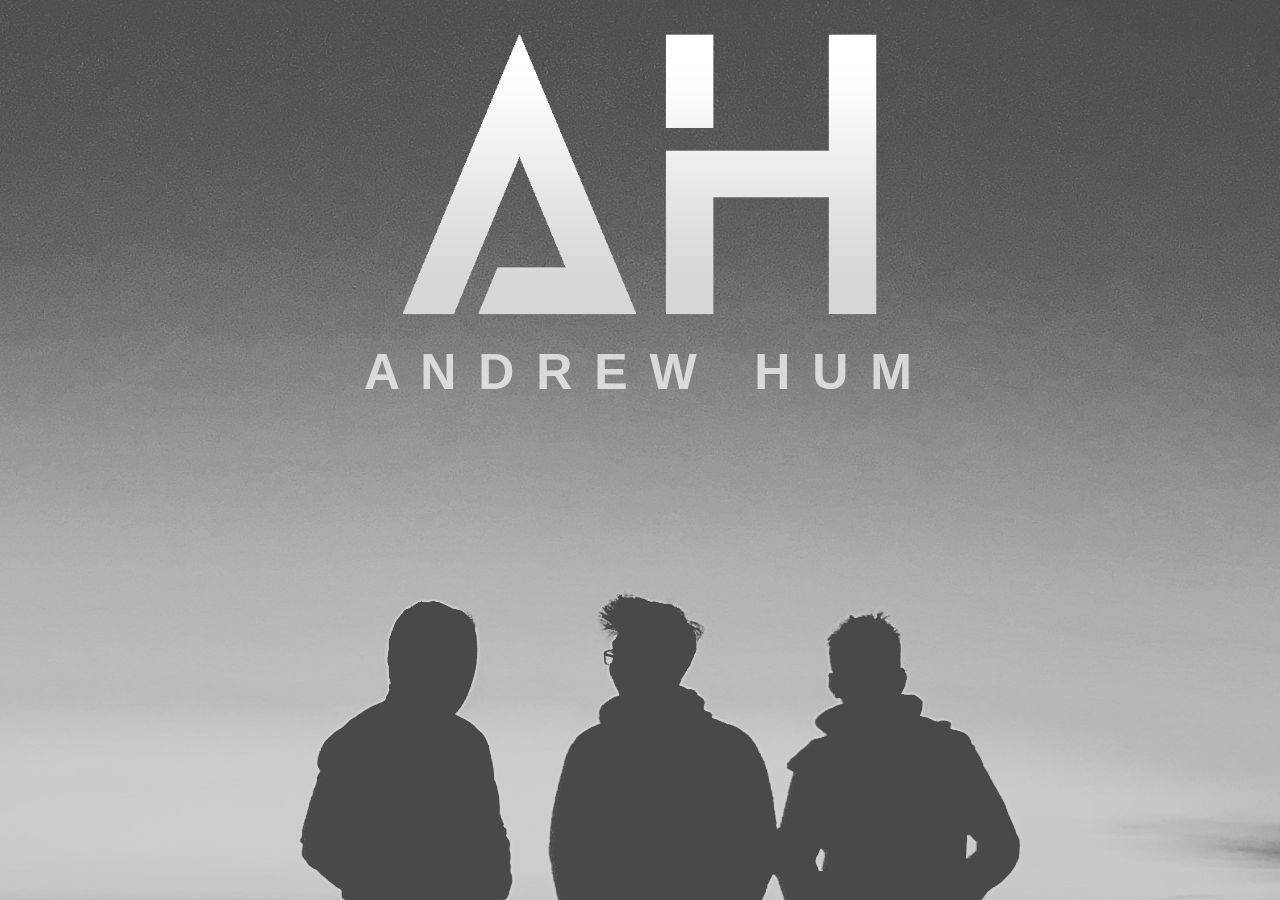
==== index.html @ 75f349b5 "Continue formatting home" ====
<html>
    <head>
        <title>Andrew Hum</title>
        <meta charset="UTF-8">
        <meta name="viewport" content="width=device-width, initial-scale=1.0">
        
    </head>
    <style>
        body, html { height: 100%; margin: 0; color: #777; line-height: 1.8; }
        body, h1, h2, h3, h4, h5, h6 { font-family: "Lato", sans-serif; }

        .animate-opacity{animation:opac 0.8s}@keyframes opac{from{opacity:0} to{opacity:0.7}}

        .bgimg1 {
            background-image : url('./images/indexbg.jpg');
            min-height: 100%;
            background-position: center;
            background-size: cover;
            background-repeat: no-repeat;
            background-attachment: fixed;
            position: relative;
        }

        .display-middle {
            position: absolute;
            left: 50%;
            transform:translate(-50%, 0);
        }

        .center {
            display: inline-block;
            width: auto;
            text-align: center;
        }

        .title {
            letter-spacing: 4px;
            color: white;
            font-size: 50px; 
            font-weight: bold;
            opacity: 0.7;
        }

        img {
            display: block;
            margin-left: auto;
            margin-right: auto;
            max-width: 500px;
            min-width: 300px;
        }
        
        .logo {

        }

    </style>
    <body>
        <div class="bgimg1" id = "home">
            <div class="logo">
                <img src="./images/logo.png" alt="logo" style="width:40%">
            </div>
            <div class ="display-middle" style="white-space:nowrap">
                <span class="center title animate-opacity">A N D R E W &nbsp H U M</span>
            </div>
        </div>
    </body>
</html>
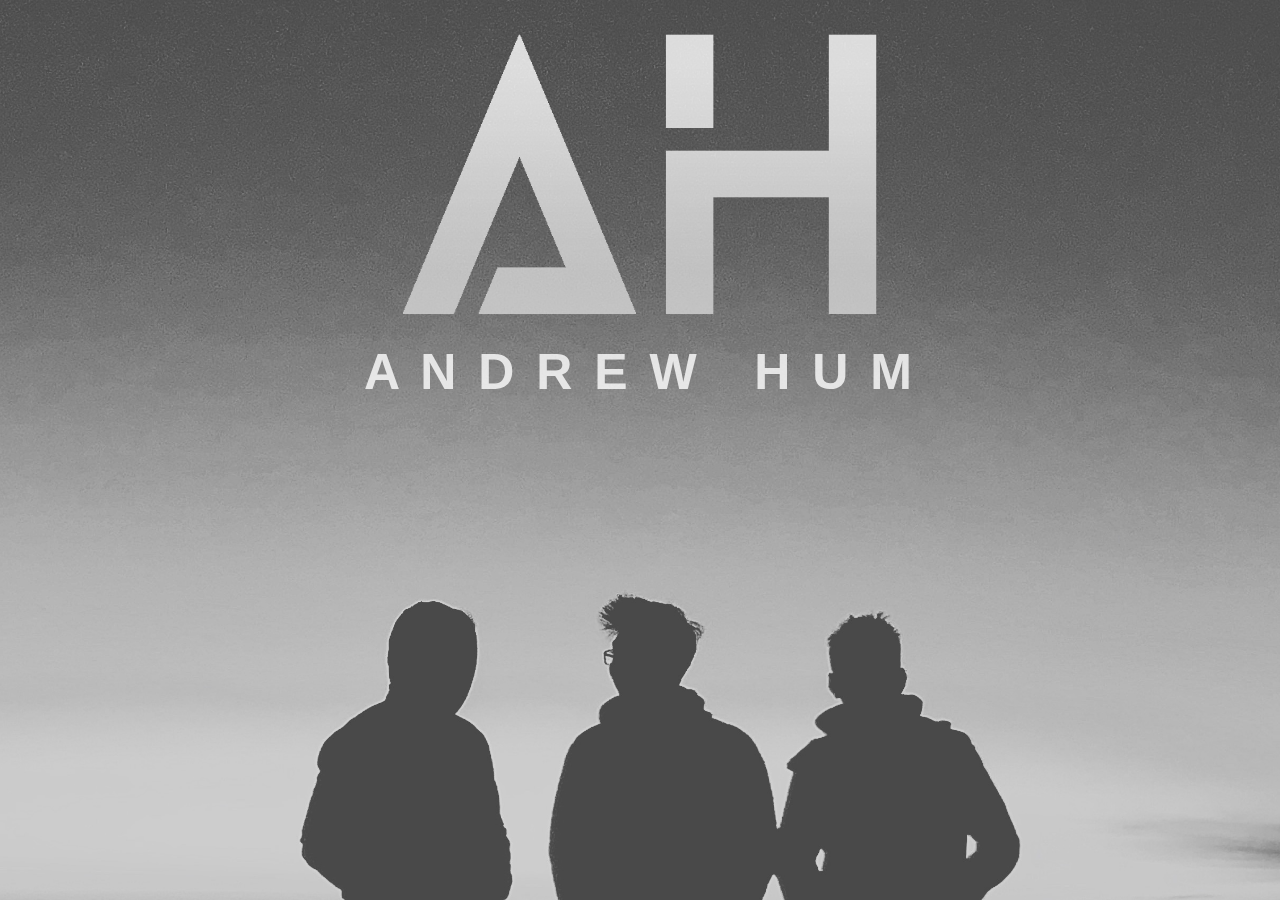
==== commit 424f2d4c: "mobile friendly" ====
--- a/index.html
+++ b/index.html
@@ -9,7 +9,7 @@
         body, html { height: 100%; margin: 0; color: #777; line-height: 1.8; }
         body, h1, h2, h3, h4, h5, h6 { font-family: "Lato", sans-serif; }
 
-        .animate-opacity{animation:opac 0.8s}@keyframes opac{from{opacity:0} to{opacity:0.7}}
+        .animate-opacity{animation:opac 1.3s}@keyframes opac{from{opacity:0} to{opacity:0.8}}
 
         .bgimg1 {
             background-image : url('./images/indexbg.jpg');
@@ -36,9 +36,9 @@
         .title {
             letter-spacing: 4px;
             color: white;
-            font-size: 50px; 
+            font-size: 50px;
             font-weight: bold;
-            opacity: 0.7;
+            opacity: 0.8;
         }
 
         img {
@@ -47,20 +47,26 @@
             margin-right: auto;
             max-width: 500px;
             min-width: 300px;
+            opacity: 0.8;
+            animation: opac 0.8s;
         }
-        
-        .logo {
 
+        @media screen and (max-width: 600px) {
+            .bgimg1 {
+                background-attachment: scroll;
+                min-height: 400px;
+            }
+            .hide-small {
+                display: none;
+            }
         }
 
     </style>
     <body>
         <div class="bgimg1" id = "home">
-            <div class="logo">
-                <img src="./images/logo.png" alt="logo" style="width:40%">
-            </div>
+            <img src="./images/logo.png" alt="logo" style="width:40%">
             <div class ="display-middle" style="white-space:nowrap">
-                <span class="center title animate-opacity">A N D R E W &nbsp H U M</span>
+                <span class="center title animate-opacity">A N D R E W <span class="hide-small">&nbsp H U M</span></span>
             </div>
         </div>
     </body>
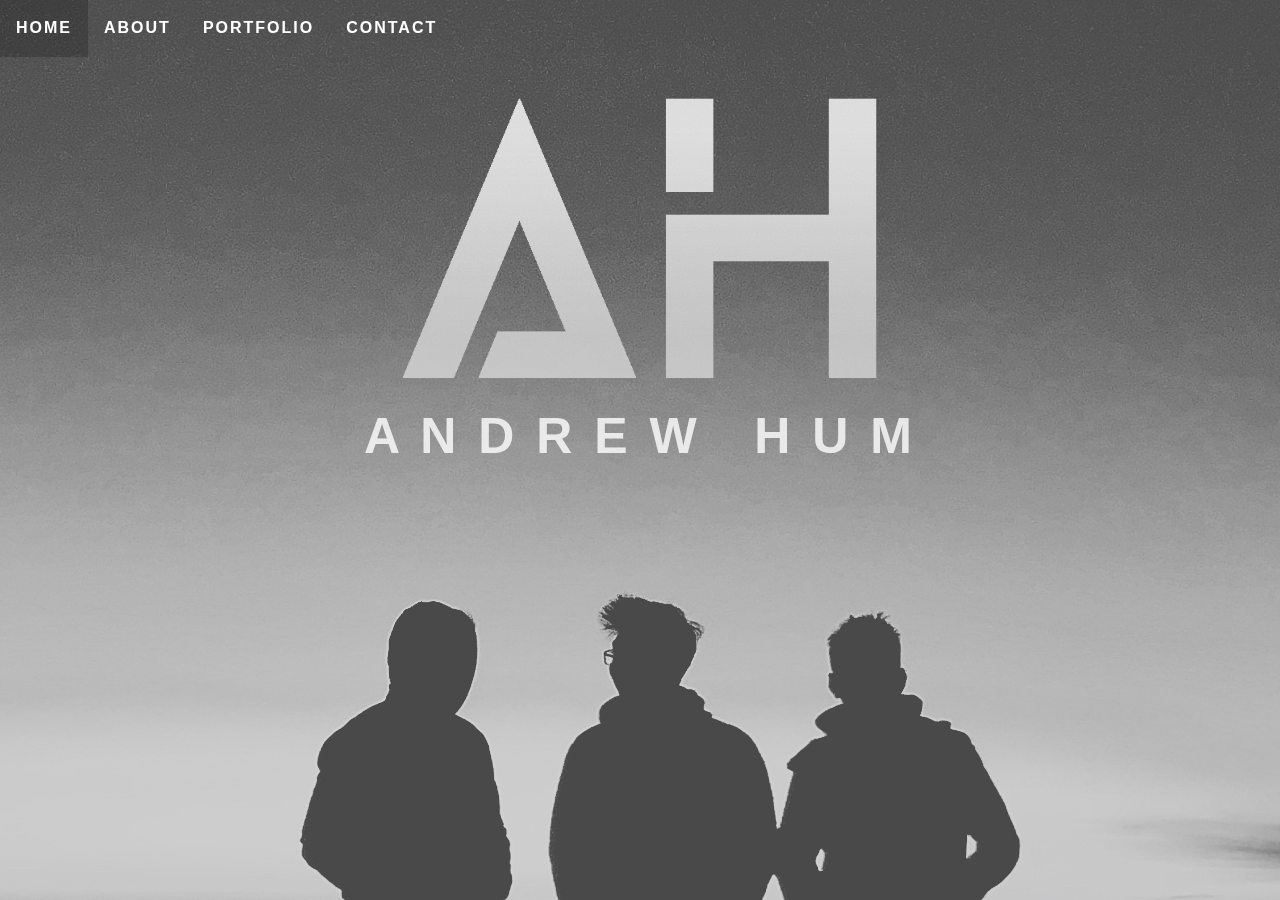
==== commit 35183b06: "update mobile?" ====
--- a/index.html
+++ b/index.html
@@ -10,6 +10,45 @@
         body, h1, h2, h3, h4, h5, h6 { font-family: "Lato", sans-serif; }
 
         .animate-opacity{animation:opac 1.3s}@keyframes opac{from{opacity:0} to{opacity:0.8}}
+
+        .top {
+            position: fixed;
+            width: 100%;
+            z-index: 1;
+            top: 0;
+        }
+
+        ul {
+            list-style-type: none;
+            margin: 0;
+            padding: 0;
+            overflow: hidden;
+            position: fixed;
+            top: 0;
+            width: 100%;
+        }
+
+        li {
+            float: left;
+        }
+
+        li a {
+            display: block;
+            color: white;
+            font-weight: bold;
+            letter-spacing: 2px;
+            text-align: center;
+            padding: 14px 16px;
+            text-decoration: none;
+        }
+
+        li a:hover:not(.active) {
+            background-color: rgba(0, 0, 0, 0.3);
+        }
+
+        .active {
+            background-color: rgba(0, 0, 0, 0.2);
+        }
 
         .bgimg1 {
             background-image : url('./images/indexbg.jpg');
@@ -28,7 +67,7 @@
         }
 
         .center {
-            display: inline-block;
+            display: block;
             width: auto;
             text-align: center;
         }
@@ -43,6 +82,7 @@
 
         img {
             display: block;
+            padding-top: 5%;
             margin-left: auto;
             margin-right: auto;
             max-width: 500px;
@@ -51,11 +91,14 @@
             animation: opac 0.8s;
         }
 
-        @media screen and (max-width: 600px) {
+        @media only screen and (max-device-width: 1600px) {
             .bgimg1 {
                 background-attachment: scroll;
-                min-height: 400px;
+                height: 100%;
             }
+        }
+
+        @media screen and (max-width: 600px){
             .hide-small {
                 display: none;
             }
@@ -64,6 +107,12 @@
     </style>
     <body>
         <div class="bgimg1" id = "home">
+            <ul>
+                <li><a class="active" href="#home">HOME</a></li>
+                <li><a href="#about">ABOUT</a></li>
+                <li><a href="#portoflio">PORTFOLIO</a></li>
+                <li><a href="#contact">CONTACT</a></li>
+            </ul>
             <img src="./images/logo.png" alt="logo" style="width:40%">
             <div class ="display-middle" style="white-space:nowrap">
                 <span class="center title animate-opacity">A N D R E W <span class="hide-small">&nbsp H U M</span></span>
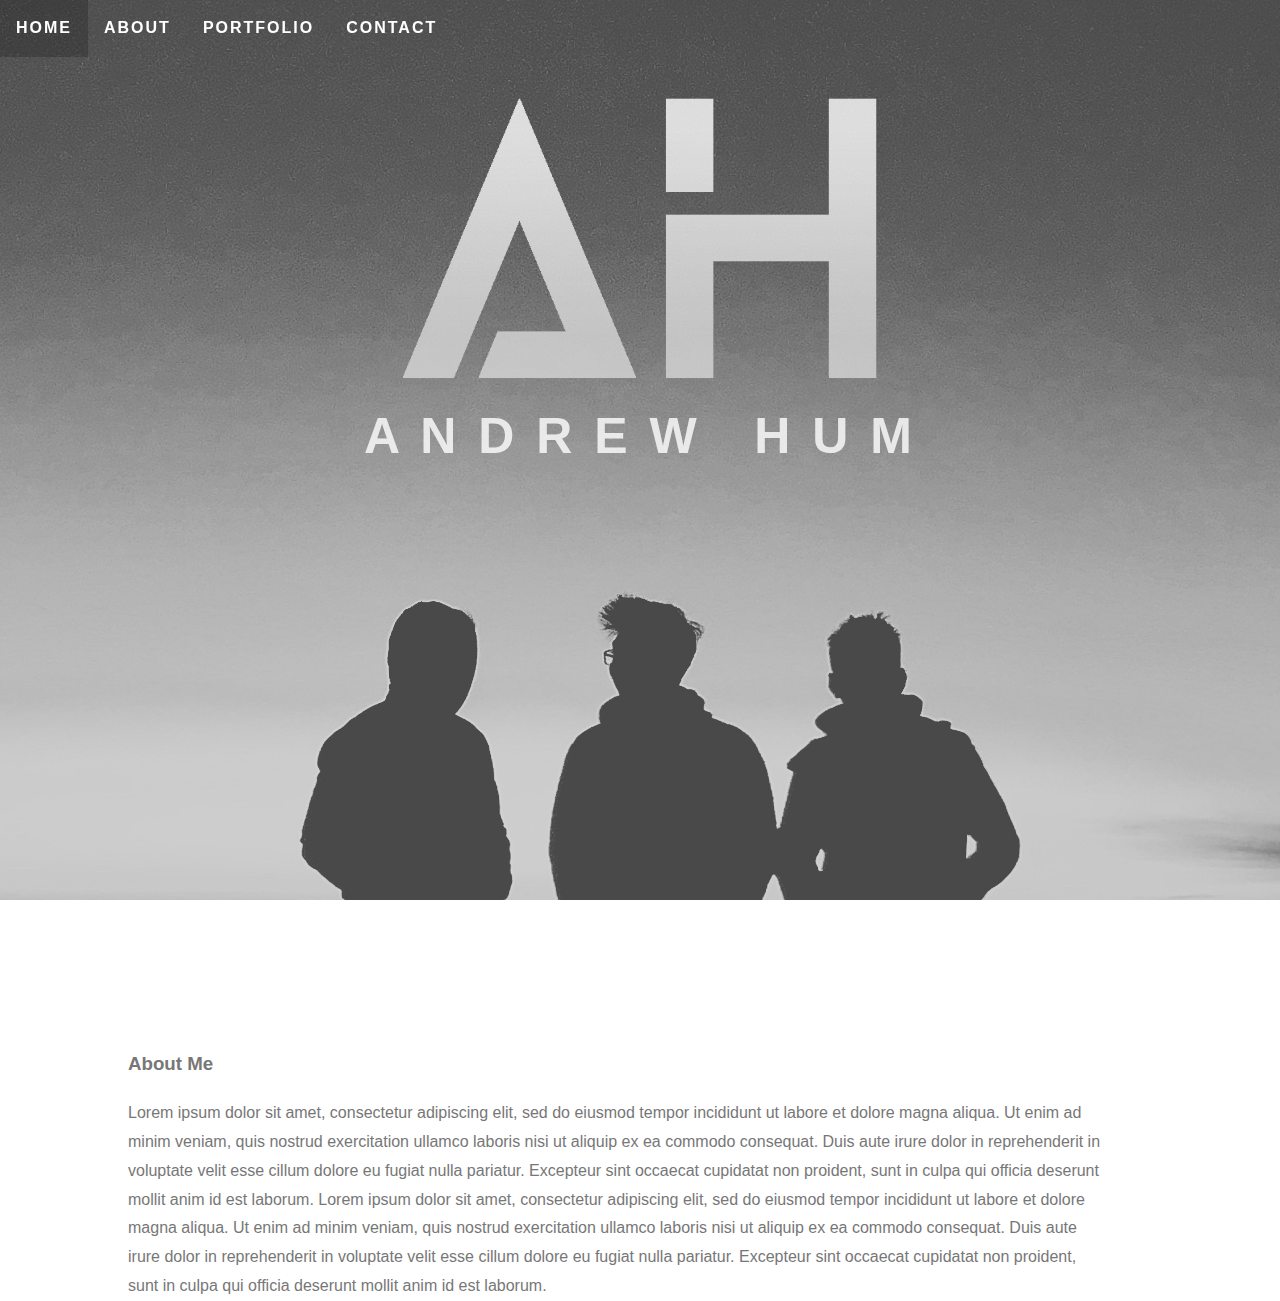
==== commit ebe5dab5: "added content" ====
--- a/index.html
+++ b/index.html
@@ -3,20 +3,13 @@
         <title>Andrew Hum</title>
         <meta charset="UTF-8">
         <meta name="viewport" content="width=device-width, initial-scale=1.0">
-        
+        <link rel="stylesheet" href="https://cdnjs.cloudflare.com/ajax/libs/font-awesome/4.7.0/css/font-awesome.min.css">
     </head>
     <style>
         body, html { height: 100%; margin: 0; color: #777; line-height: 1.8; }
         body, h1, h2, h3, h4, h5, h6 { font-family: "Lato", sans-serif; }
 
         .animate-opacity{animation:opac 1.3s}@keyframes opac{from{opacity:0} to{opacity:0.8}}
-
-        .top {
-            position: fixed;
-            width: 100%;
-            z-index: 1;
-            top: 0;
-        }
 
         ul {
             list-style-type: none;
@@ -91,6 +84,11 @@
             animation: opac 0.8s;
         }
 
+        .about {
+                padding: 10% 10% 0% 10%;
+                max-width:980px;
+        }
+
         @media only screen and (max-device-width: 1600px) {
             .bgimg1 {
                 background-attachment: scroll;
@@ -98,25 +96,104 @@
             }
         }
 
+        @media screen and (min-width: 601px){
+            .hide-large {
+                display: none;
+            }   
+        }
+
         @media screen and (max-width: 600px){
             .hide-small {
                 display: none;
+            }
+
+            .topnav {
+                overflow: hidden;
+                position: relative;
+            }
+
+            .topnav #myLinks {
+                display: none;
+            }
+
+            .topnav a {
+                color: white;
+                padding: 14px 15px;
+                text-decoration: none;
+                font-size: 17px;
+                display: block;
+                font-weight: bold;
+                letter-spacing: 2px;
+                text-align: center;
+            }
+
+            .topnav a.icon {
+                display: block;
+                position: absolute;
+                right: 0;
+                top: 0;
+            }
+
+            .topnav a:hover {
+                background-color: rgba(0, 0, 0, 0.3);
+            }
+
+            .active {
+                background-color: rgba(0, 0, 0, 0.2);
             }
         }
 
     </style>
     <body>
         <div class="bgimg1" id = "home">
-            <ul>
-                <li><a class="active" href="#home">HOME</a></li>
-                <li><a href="#about">ABOUT</a></li>
-                <li><a href="#portoflio">PORTFOLIO</a></li>
-                <li><a href="#contact">CONTACT</a></li>
-            </ul>
+            <div class="hide-small">
+                <ul>
+                    <li><a class="active" href="#home">HOME</a></li>
+                    <li><a href="#about">ABOUT</a></li>
+                    <li><a href="#portoflio">PORTFOLIO</a></li>
+                    <li><a href="#contact">CONTACT</a></li>
+                </ul>
+            </div>
+            <div class="topnav hide-large">
+                <a href="#home" class="active">HOME</a>
+                <div id="myLinks">
+                    <a href="#about">ABOUT</a>
+                    <a href="#portfolio">PORTFOLIO</a>
+                    <a href="#contact">CONTACT</a>
+                </div>
+                <a href="javascript:void(0);" class="icon" onclick="hamburger()">
+                    <i class="fa fa-bars"></i>
+                </a>
+            </div>
             <img src="./images/logo.png" alt="logo" style="width:40%">
             <div class ="display-middle" style="white-space:nowrap">
                 <span class="center title animate-opacity">A N D R E W <span class="hide-small">&nbsp H U M</span></span>
             </div>
         </div>
+
+        <div class="about" id="about">
+            <h3> About Me</h3>
+            <p>Lorem ipsum dolor sit amet, consectetur adipiscing elit, sed do eiusmod tempor incididunt ut labore et dolore 
+            magna aliqua. Ut enim ad minim veniam, quis nostrud exercitation ullamco laboris nisi ut aliquip ex ea commodo 
+            consequat. Duis aute irure dolor in reprehenderit in voluptate velit esse cillum dolore eu fugiat nulla 
+            pariatur. Excepteur sint occaecat cupidatat non proident, sunt in culpa qui officia deserunt mollit anim id 
+            est laborum. 
+            Lorem ipsum dolor sit amet, consectetur adipiscing elit, sed do eiusmod tempor incididunt ut labore et dolore 
+            magna aliqua. Ut enim ad minim veniam, quis nostrud exercitation ullamco laboris nisi ut aliquip ex ea commodo 
+            consequat. Duis aute irure dolor in reprehenderit in voluptate velit esse cillum dolore eu fugiat nulla 
+            pariatur. Excepteur sint occaecat cupidatat non proident, sunt in culpa qui officia deserunt mollit anim id 
+            est laborum. </p>
+        </div>
+
+        <script>
+            function hamburger() {
+                var x = document.getElementById("myLinks");
+                if (x.style.display === "block") {
+                    x.style.display = "none";
+                } else {
+                    x.style.display = "block";
+                }
+            }
+        </script>
     </body>
 </html>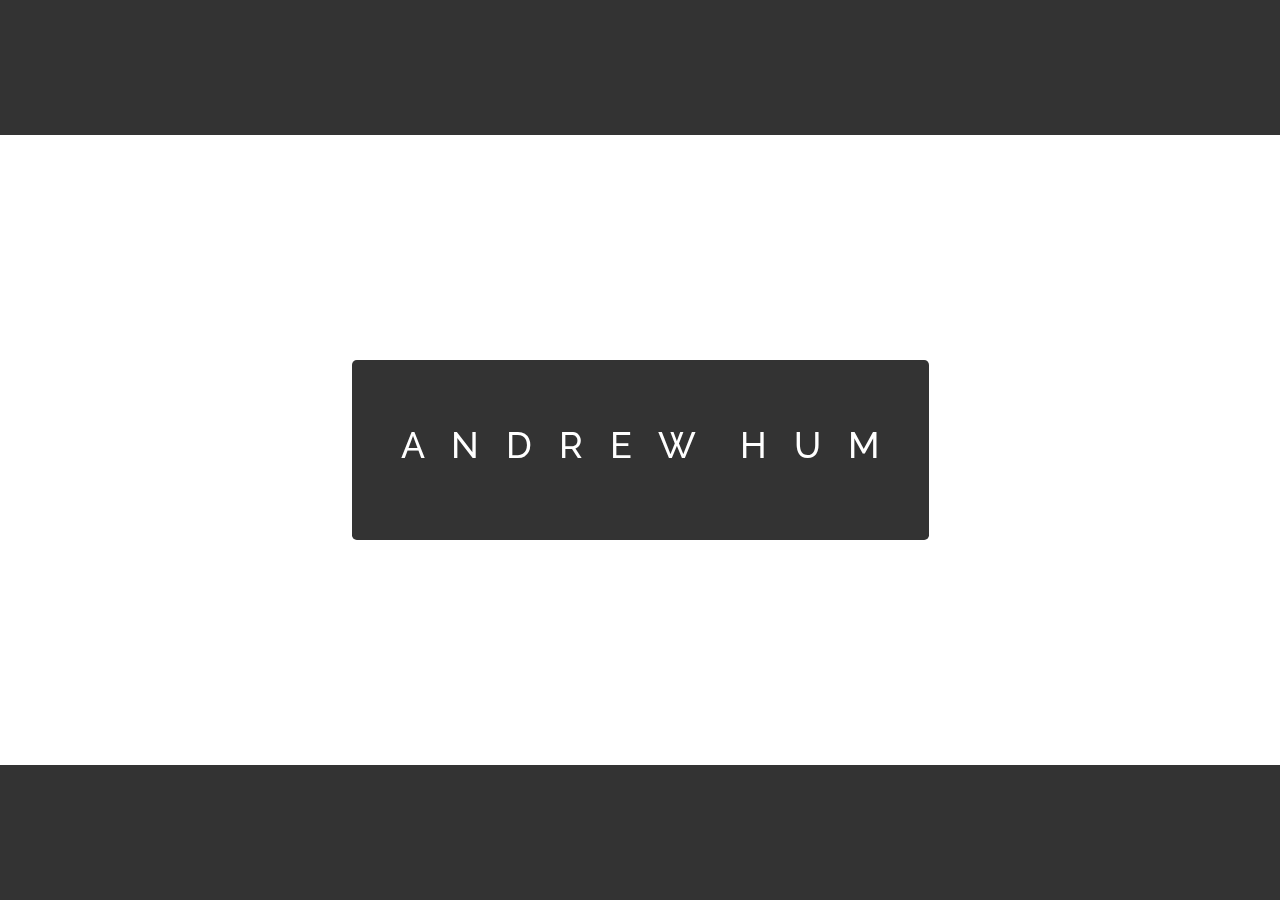
==== commit b7853714: "New and improved" ====
--- a/index.html
+++ b/index.html
@@ -1,199 +1,47 @@
-<html>
-    <head>
-        <title>Andrew Hum</title>
-        <meta charset="UTF-8">
-        <meta name="viewport" content="width=device-width, initial-scale=1.0">
-        <link rel="stylesheet" href="https://cdnjs.cloudflare.com/ajax/libs/font-awesome/4.7.0/css/font-awesome.min.css">
-    </head>
-    <style>
-        body, html { height: 100%; margin: 0; color: #777; line-height: 1.8; }
-        body, h1, h2, h3, h4, h5, h6 { font-family: "Lato", sans-serif; }
+<!doctype html>
+<html lang="en">
+  <head>
+    <!-- Required meta tags -->
+    <meta charset="utf-8">
+    <meta name="viewport" content="width=device-width, initial-scale=1, shrink-to-fit=no">
 
-        .animate-opacity{animation:opac 1.3s}@keyframes opac{from{opacity:0} to{opacity:0.8}}
+    <!-- Bootstrap CSS -->
+    <link rel="stylesheet" href="https://stackpath.bootstrapcdn.com/bootstrap/4.3.1/css/bootstrap.min.css" integrity="sha384-ggOyR0iXCbMQv3Xipma34MD+dH/1fQ784/j6cY/iJTQUOhcWr7x9JvoRxT2MZw1T" crossorigin="anonymous">
+    <link href="https://fonts.googleapis.com/css?family=Raleway&display=swap" rel="stylesheet">
 
-        ul {
-            list-style-type: none;
-            margin: 0;
-            padding: 0;
-            overflow: hidden;
-            position: fixed;
-            top: 0;
-            width: 100%;
-        }
+    <title>Andrew Hum</title>
+  </head>
+  <style>
+    body { background-color: white; color: white; font-family: "Raleway"; height: 100%; margin: 0;}
 
-        li {
-            float: left;
-        }
+    .jumbotron{
+      background-color:rgb(51, 51, 51) !important;
+    }
+    .fullscreen {
+      position: fixed;
+      top: 0;
+      left: 0;
+      bottom: 0;
+      right: 0;
+      overflow: auto;
+      
+    }
+  </style>
+  <body>
+    <div class="fullscreen">
+        <div class="container-flex" style="height:15%; background-color: rgb(51, 51, 51)"></div>
+      <div class="container d-flex justify-content-center" style="height:70%; background-color: transparent">
+          <div class="jumbotron my-auto">
+              <h1 class="ml12" style="font-size:4vmin"> &nbsp A &nbsp N &nbsp D &nbsp R &nbsp E &nbsp W &nbsp&nbsp&nbsp H &nbsp U &nbsp M &nbsp</h1>
+          </div>
+      </div>
+      <div class="container-flex" style="height:15%; background-color: rgb(51, 51, 51)"></div>
+    </div>>
 
-        li a {
-            display: block;
-            color: white;
-            font-weight: bold;
-            letter-spacing: 2px;
-            text-align: center;
-            padding: 14px 16px;
-            text-decoration: none;
-        }
-
-        li a:hover:not(.active) {
-            background-color: rgba(0, 0, 0, 0.3);
-        }
-
-        .active {
-            background-color: rgba(0, 0, 0, 0.2);
-        }
-
-        .bgimg1 {
-            background-image : url('./images/indexbg.jpg');
-            min-height: 100%;
-            background-position: center;
-            background-size: cover;
-            background-repeat: no-repeat;
-            background-attachment: fixed;
-            position: relative;
-        }
-
-        .display-middle {
-            position: absolute;
-            left: 50%;
-            transform:translate(-50%, 0);
-        }
-
-        .center {
-            display: block;
-            width: auto;
-            text-align: center;
-        }
-
-        .title {
-            letter-spacing: 4px;
-            color: white;
-            font-size: 50px;
-            font-weight: bold;
-            opacity: 0.8;
-        }
-
-        img {
-            display: block;
-            padding-top: 5%;
-            margin-left: auto;
-            margin-right: auto;
-            max-width: 500px;
-            min-width: 300px;
-            opacity: 0.8;
-            animation: opac 0.8s;
-        }
-
-        .about {
-                padding: 10% 10% 0% 10%;
-                max-width:980px;
-        }
-
-        @media only screen and (max-device-width: 1600px) {
-            .bgimg1 {
-                background-attachment: scroll;
-                height: 100%;
-            }
-        }
-
-        @media screen and (min-width: 601px){
-            .hide-large {
-                display: none;
-            }   
-        }
-
-        @media screen and (max-width: 600px){
-            .hide-small {
-                display: none;
-            }
-
-            .topnav {
-                overflow: hidden;
-                position: relative;
-            }
-
-            .topnav #myLinks {
-                display: none;
-            }
-
-            .topnav a {
-                color: white;
-                padding: 14px 15px;
-                text-decoration: none;
-                font-size: 17px;
-                display: block;
-                font-weight: bold;
-                letter-spacing: 2px;
-                text-align: center;
-            }
-
-            .topnav a.icon {
-                display: block;
-                position: absolute;
-                right: 0;
-                top: 0;
-            }
-
-            .topnav a:hover {
-                background-color: rgba(0, 0, 0, 0.3);
-            }
-
-            .active {
-                background-color: rgba(0, 0, 0, 0.2);
-            }
-        }
-
-    </style>
-    <body>
-        <div class="bgimg1" id = "home">
-            <div class="hide-small">
-                <ul>
-                    <li><a class="active" href="#home">HOME</a></li>
-                    <li><a href="#about">ABOUT</a></li>
-                    <li><a href="#portoflio">PORTFOLIO</a></li>
-                    <li><a href="#contact">CONTACT</a></li>
-                </ul>
-            </div>
-            <div class="topnav hide-large">
-                <a href="#home" class="active">HOME</a>
-                <div id="myLinks">
-                    <a href="#about">ABOUT</a>
-                    <a href="#portfolio">PORTFOLIO</a>
-                    <a href="#contact">CONTACT</a>
-                </div>
-                <a href="javascript:void(0);" class="icon" onclick="hamburger()">
-                    <i class="fa fa-bars"></i>
-                </a>
-            </div>
-            <img src="./images/logo.png" alt="logo" style="width:40%">
-            <div class ="display-middle" style="white-space:nowrap">
-                <span class="center title animate-opacity">A N D R E W <span class="hide-small">&nbsp H U M</span></span>
-            </div>
-        </div>
-
-        <div class="about" id="about">
-            <h3> About Me</h3>
-            <p>Lorem ipsum dolor sit amet, consectetur adipiscing elit, sed do eiusmod tempor incididunt ut labore et dolore 
-            magna aliqua. Ut enim ad minim veniam, quis nostrud exercitation ullamco laboris nisi ut aliquip ex ea commodo 
-            consequat. Duis aute irure dolor in reprehenderit in voluptate velit esse cillum dolore eu fugiat nulla 
-            pariatur. Excepteur sint occaecat cupidatat non proident, sunt in culpa qui officia deserunt mollit anim id 
-            est laborum. 
-            Lorem ipsum dolor sit amet, consectetur adipiscing elit, sed do eiusmod tempor incididunt ut labore et dolore 
-            magna aliqua. Ut enim ad minim veniam, quis nostrud exercitation ullamco laboris nisi ut aliquip ex ea commodo 
-            consequat. Duis aute irure dolor in reprehenderit in voluptate velit esse cillum dolore eu fugiat nulla 
-            pariatur. Excepteur sint occaecat cupidatat non proident, sunt in culpa qui officia deserunt mollit anim id 
-            est laborum. </p>
-        </div>
-
-        <script>
-            function hamburger() {
-                var x = document.getElementById("myLinks");
-                if (x.style.display === "block") {
-                    x.style.display = "none";
-                } else {
-                    x.style.display = "block";
-                }
-            }
-        </script>
-    </body>
-</html>+    <!-- Optional JavaScript -->
+    <!-- jQuery first, then Popper.js, then Bootstrap JS -->
+    <script src="https://code.jquery.com/jquery-3.3.1.slim.min.js" integrity="sha384-q8i/X+965DzO0rT7abK41JStQIAqVgRVzpbzo5smXKp4YfRvH+8abtTE1Pi6jizo" crossorigin="anonymous"></script>
+    <script src="https://cdnjs.cloudflare.com/ajax/libs/popper.js/1.14.7/umd/popper.min.js" integrity="sha384-UO2eT0CpHqdSJQ6hJty5KVphtPhzWj9WO1clHTMGa3JDZwrnQq4sF86dIHNDz0W1" crossorigin="anonymous"></script>
+    <script src="https://stackpath.bootstrapcdn.com/bootstrap/4.3.1/js/bootstrap.min.js" integrity="sha384-JjSmVgyd0p3pXB1rRibZUAYoIIy6OrQ6VrjIEaFf/nJGzIxFDsf4x0xIM+B07jRM" crossorigin="anonymous"></script>
+  </body>
+</html>
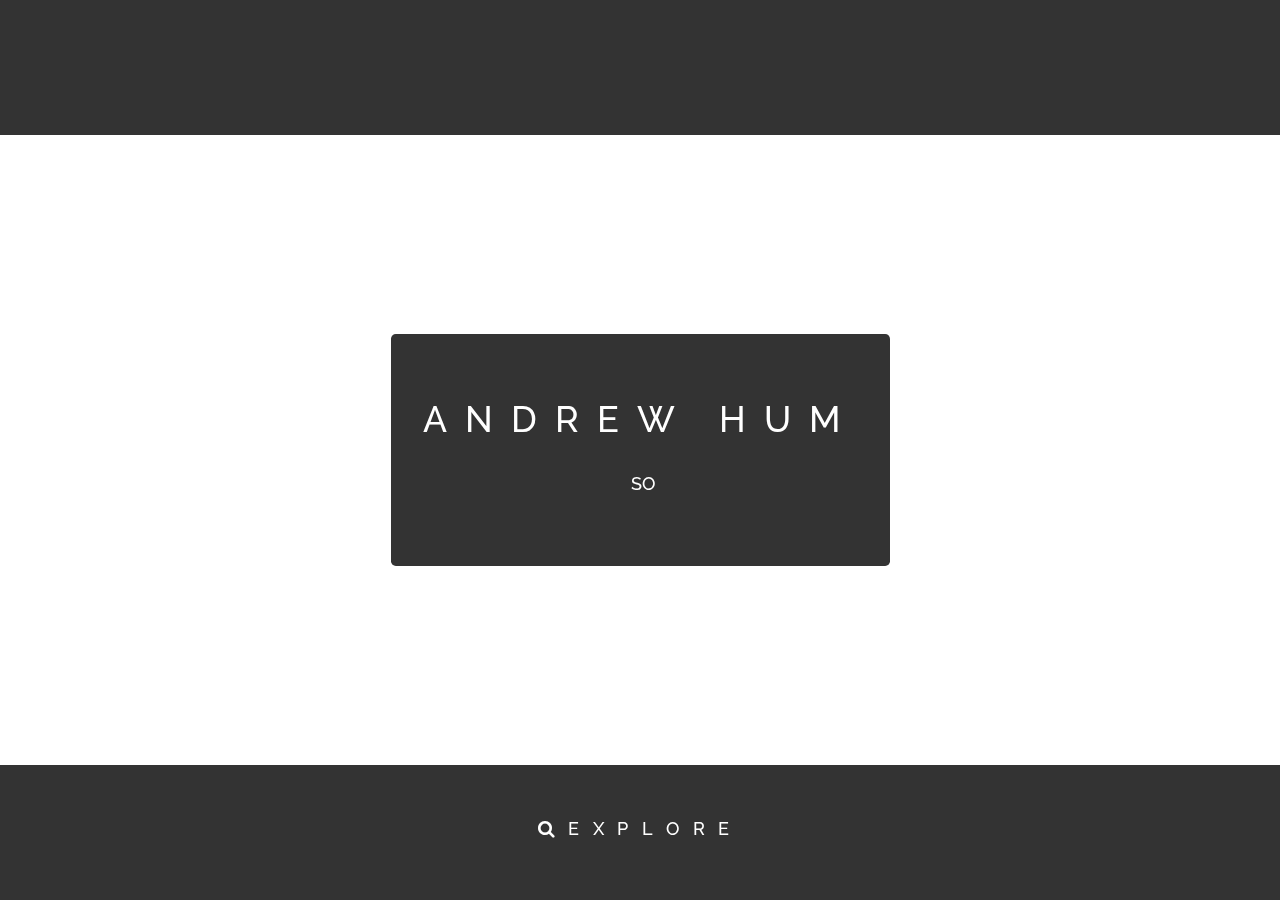
==== commit dd735143: "Improved Explore Button" ====
--- a/index.html
+++ b/index.html
@@ -7,12 +7,13 @@
 
     <!-- Bootstrap CSS -->
     <link rel="stylesheet" href="https://stackpath.bootstrapcdn.com/bootstrap/4.3.1/css/bootstrap.min.css" integrity="sha384-ggOyR0iXCbMQv3Xipma34MD+dH/1fQ784/j6cY/iJTQUOhcWr7x9JvoRxT2MZw1T" crossorigin="anonymous">
+    <link rel="stylesheet" href="https://cdnjs.cloudflare.com/ajax/libs/font-awesome/4.7.0/css/font-awesome.min.css">
     <link href="https://fonts.googleapis.com/css?family=Raleway&display=swap" rel="stylesheet">
 
     <title>Andrew Hum</title>
   </head>
   <style>
-    body { background-color: white; color: white; font-family: "Raleway"; height: 100%; margin: 0;}
+    body { background-color: white; color: white; font-family: "Raleway"; height: 100%; margin: 0; }
 
     .jumbotron{
       background-color:rgb(51, 51, 51) !important;
@@ -26,20 +27,48 @@
       overflow: auto;
       
     }
+
   </style>
   <body>
     <div class="fullscreen">
-        <div class="container-flex" style="height:15%; background-color: rgb(51, 51, 51)"></div>
+      <div class="container-flex" style="height:15%; background-color: rgb(51, 51, 51)"></div>
       <div class="container d-flex justify-content-center" style="height:70%; background-color: transparent">
-          <div class="jumbotron my-auto">
-              <h1 class="ml12" style="font-size:4vmin"> &nbsp A &nbsp N &nbsp D &nbsp R &nbsp E &nbsp W &nbsp&nbsp&nbsp H &nbsp U &nbsp M &nbsp</h1>
+          <div class="jumbotron my-auto text-center">
+              <h1 style="letter-spacing: 2vmin; font-size:4vmin">ANDREW HUM</h1>
+              <h1 style="font-size:1.5vmin"> &nbsp</h1>
+              <h1 id="type" style="font-size:2vmin">&nbsp</h1>
           </div>
       </div>
-      <div class="container-flex" style="height:15%; background-color: rgb(51, 51, 51)"></div>
+      <div class="container-flex" style="height:15%; background-color: rgb(51, 51, 51)">
+        <div class="container d-flex justify-content-center" style="height:100%; background-color: transparent">
+          <div class="my-auto text-center">
+            <h1 style="letter-spacing: 1.5vmin; font-size:2vmin"><i class="fa fa-search"></i>EXPLORE</h1>
+          </div>
+        </div>
+      </div>
     </div>>
 
-    <!-- Optional JavaScript -->
-    <!-- jQuery first, then Popper.js, then Bootstrap JS -->
+    <script>
+      var i = 0; 
+      var txt = "SOFTWARE ENGINEER";
+      var speed = 100;
+
+      function typing() {
+          if (i < txt.length) {
+              document.getElementById("type").innerHTML += txt.charAt(i);
+              i++;
+              setTimeout(typing, speed);
+          }
+      }
+      var delayInMilliseconds = 500;
+
+      setTimeout(function() {
+       typing();
+      }, delayInMilliseconds);
+          
+        
+    </script>
+
     <script src="https://code.jquery.com/jquery-3.3.1.slim.min.js" integrity="sha384-q8i/X+965DzO0rT7abK41JStQIAqVgRVzpbzo5smXKp4YfRvH+8abtTE1Pi6jizo" crossorigin="anonymous"></script>
     <script src="https://cdnjs.cloudflare.com/ajax/libs/popper.js/1.14.7/umd/popper.min.js" integrity="sha384-UO2eT0CpHqdSJQ6hJty5KVphtPhzWj9WO1clHTMGa3JDZwrnQq4sF86dIHNDz0W1" crossorigin="anonymous"></script>
     <script src="https://stackpath.bootstrapcdn.com/bootstrap/4.3.1/js/bootstrap.min.js" integrity="sha384-JjSmVgyd0p3pXB1rRibZUAYoIIy6OrQ6VrjIEaFf/nJGzIxFDsf4x0xIM+B07jRM" crossorigin="anonymous"></script>
